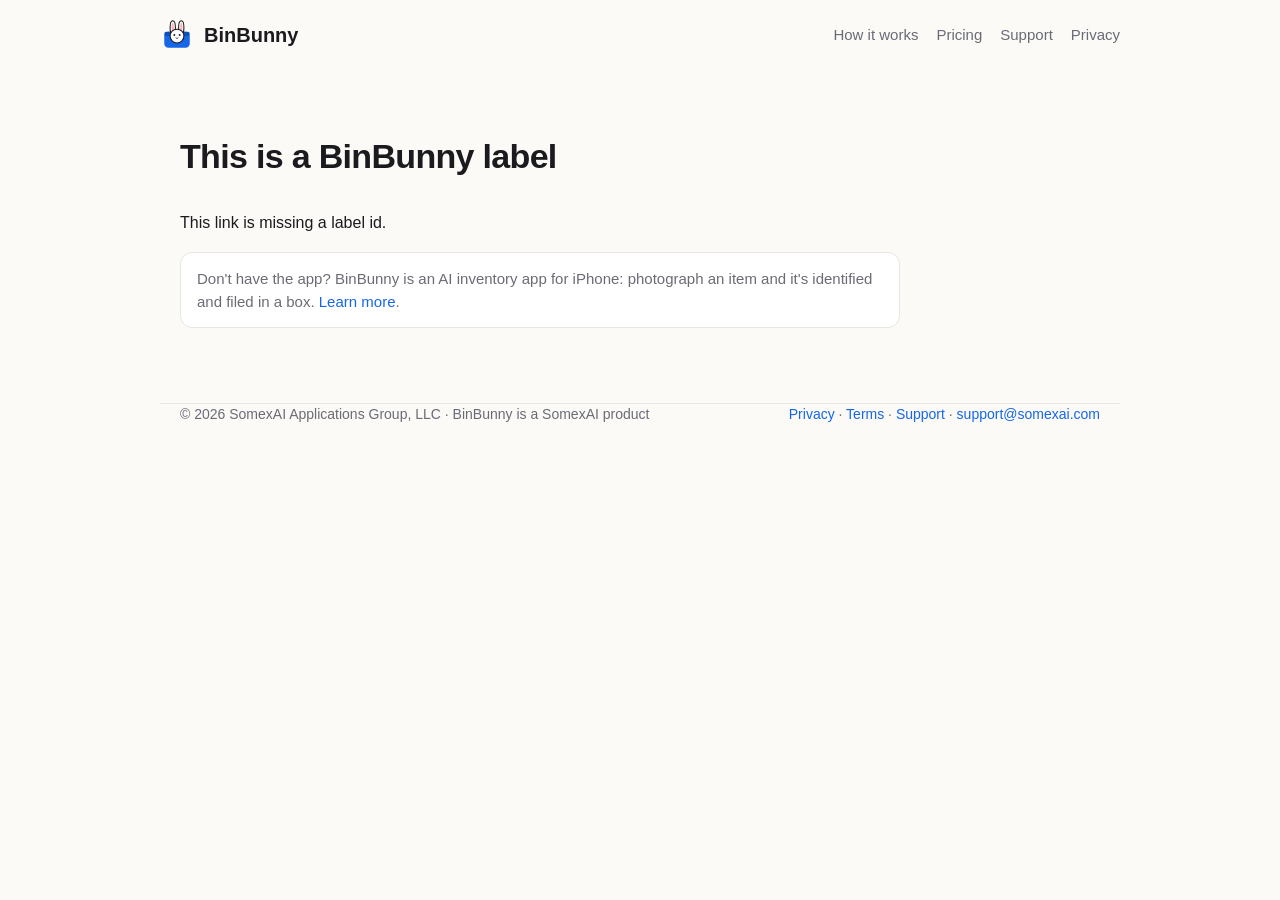
==== l/index.html @ c35fc03f "BinBunny website: landing, privacy, terms, support, label fallback, AASA Co-Authored-By: Claude Fabl" ====
<!doctype html><html lang="en"><head><meta charset="utf-8"><meta name="viewport" content="width=device-width,initial-scale=1"><link rel="stylesheet" href="/_shared.css"><link rel="icon" href="/_logo.svg" type="image/svg+xml"><title>BinBunny label</title>
<meta name="apple-itunes-app" content="app-argument=https://binbunny.app/l/"></head><body><header class="top wrap"><a class="brand" href="/"><svg viewBox="0 0 64 64" xmlns="http://www.w3.org/2000/svg" aria-hidden="true"><rect x="8" y="26" width="48" height="30" rx="8" fill="#1667e6"/><rect x="8" y="26" width="48" height="8" rx="4" fill="#0f4fb8"/><ellipse cx="24" cy="18" rx="5" ry="13" fill="#fff" stroke="#1b1b1f" stroke-width="2"/><ellipse cx="40" cy="18" rx="5" ry="13" fill="#fff" stroke="#1b1b1f" stroke-width="2"/><ellipse cx="24" cy="18" rx="2.2" ry="9" fill="#ffb3c1"/><ellipse cx="40" cy="18" rx="2.2" ry="9" fill="#ffb3c1"/><circle cx="32" cy="34" r="13" fill="#fff" stroke="#1b1b1f" stroke-width="2"/><circle cx="27" cy="32" r="1.8" fill="#1b1b1f"/><circle cx="37" cy="32" r="1.8" fill="#1b1b1f"/><path d="M30 37.5c1 1.2 3 1.2 4 0" stroke="#1b1b1f" stroke-width="1.6" fill="none" stroke-linecap="round"/><path d="M31 36.2h2l-1 1.4z" fill="#ffb3c1"/></svg> BinBunny</a><nav><a href="/#how">How it works</a><a href="/#pricing">Pricing</a><a href="/support">Support</a><a href="/privacy">Privacy</a></nav></header>
<main class="wrap"><article>
<h1>This is a BinBunny label</h1>
<p id="msg">Opening the box in BinBunny…</p>
<p><a class="cta" id="open" href="#">Open in BinBunny</a></p>
<p class="note">Don't have the app? BinBunny is an AI inventory app for iPhone: photograph an item and it's identified and filed in a box. <a href="/">Learn more</a>.</p>
</article></main><footer class="wrap"><span>© 2026 SomexAI Applications Group, LLC · BinBunny is a SomexAI product</span><span><a href="/privacy">Privacy</a> · <a href="/terms">Terms</a> · <a href="/support">Support</a> · <a href="mailto:support@somexai.com">support@somexai.com</a></span></footer>
<script>
(function(){
  var m = location.pathname.match(/\/l\/([0-9a-fA-F-]{36})/);
  var id = m ? m[1].toLowerCase() : null;
  var open = document.getElementById('open'), msg = document.getElementById('msg');
  if (!id) { msg.textContent = 'This link is missing a label id.'; open.style.display='none'; return; }
  var deep = 'somexinventory://location/' + id;
  open.href = deep;
  // Try the custom scheme once; if the app isn't installed nothing happens and the page stays.
  setTimeout(function(){ location.href = deep; }, 150);
  setTimeout(function(){ msg.textContent = 'If BinBunny didn\'t open, tap the button below.'; }, 1800);
})();
</script></body></html>
---- _shared.css ----
:root { --ink:#1b1b1f; --muted:#6b6b76; --bg:#fbfaf7; --card:#ffffff; --accent:#1667e6; --accent-2:#ffb54a; --line:#e8e6e0; }
@media (prefers-color-scheme: dark) { :root { --ink:#f3f2ee; --muted:#a3a3ad; --bg:#121216; --card:#1c1c22; --line:#2c2c34; } }
* { box-sizing: border-box; }
body { margin:0; font-family:-apple-system,BlinkMacSystemFont,"SF Pro Text",Inter,Segoe UI,Roboto,sans-serif; background:var(--bg); color:var(--ink); line-height:1.55; }
a { color:var(--accent); text-decoration:none; } a:hover { text-decoration:underline; }
.wrap { max-width:960px; margin:0 auto; padding:0 20px; }
header.top { display:flex; align-items:center; justify-content:space-between; padding:18px 0; }
.brand { display:flex; align-items:center; gap:10px; font-weight:700; font-size:20px; color:var(--ink); }
.brand svg { width:34px; height:34px; }
nav a { margin-left:18px; color:var(--muted); font-size:15px; }
.hero { padding:56px 0 32px; display:grid; grid-template-columns:1.1fr .9fr; gap:32px; align-items:center; }
.hero h1 { font-size:44px; line-height:1.1; margin:0 0 14px; letter-spacing:-.02em; }
.hero p.lead { font-size:19px; color:var(--muted); margin:0 0 22px; }
.cta { display:inline-flex; align-items:center; gap:10px; background:var(--ink); color:var(--bg); padding:12px 18px; border-radius:12px; font-weight:600; }
.cta:hover { text-decoration:none; opacity:.9; }
.phone { background:var(--card); border:1px solid var(--line); border-radius:28px; padding:18px; box-shadow:0 20px 50px rgba(0,0,0,.08); }
.phone .row { display:flex; gap:12px; align-items:center; padding:10px 0; border-bottom:1px solid var(--line); }
.phone .row:last-child { border-bottom:0; }
.thumb { width:48px; height:48px; border-radius:10px; background:linear-gradient(135deg,#ffd58a,#ff9c6b); flex:none; }
.thumb.b { background:linear-gradient(135deg,#9bd0ff,#6a8dff); } .thumb.c { background:linear-gradient(135deg,#c6f2c1,#69c98d); }
.row .t { font-weight:600; font-size:15px; } .row .s { color:var(--muted); font-size:13px; }
.badge { margin-left:auto; font-size:12px; padding:3px 8px; border-radius:999px; background:rgba(22,103,230,.12); color:var(--accent); font-weight:600; }
.grid { display:grid; grid-template-columns:repeat(3,1fr); gap:16px; padding:24px 0 40px; }
.card { background:var(--card); border:1px solid var(--line); border-radius:16px; padding:18px; }
.card h3 { margin:0 0 6px; font-size:17px; } .card p { margin:0; color:var(--muted); font-size:15px; }
.steps { padding:8px 0 40px; } .steps ol { padding-left:20px; color:var(--muted); font-size:16px; }
.pricing { display:grid; grid-template-columns:1fr 1fr; gap:16px; padding:0 0 48px; }
.pricing .card strong { font-size:28px; display:block; margin:6px 0; }
footer { border-top:1px solid var(--line); padding:24px 0 40px; color:var(--muted); font-size:14px; display:flex; flex-wrap:wrap; gap:16px; justify-content:space-between; }
article { max-width:720px; padding:32px 0 60px; } article h1 { font-size:34px; letter-spacing:-.02em; } article h2 { font-size:21px; margin-top:28px; } article p, article li { color:var(--ink); font-size:16px; }
.note { background:var(--card); border:1px solid var(--line); border-radius:12px; padding:14px 16px; color:var(--muted); font-size:15px; }
@media (max-width:760px){ .hero{grid-template-columns:1fr; padding-top:28px;} .hero h1{font-size:34px;} .grid{grid-template-columns:1fr;} .pricing{grid-template-columns:1fr;} nav a{margin-left:12px;} }
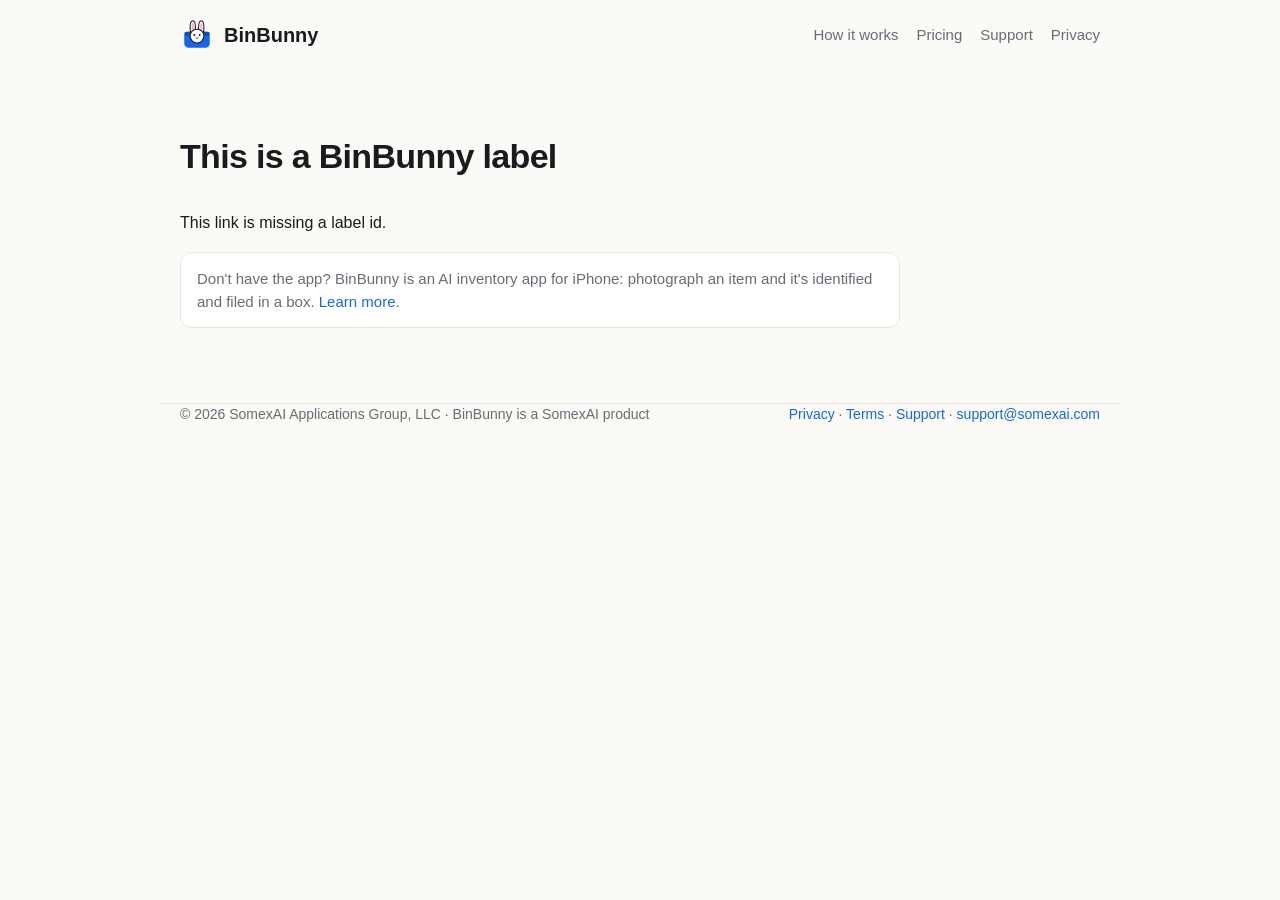
==== commit 295c4860: "Add app icon as touch icon and social image Co-Authored-By: Claude Fable 5.1 <noreply@anthropic.com>" ====
--- a/l/index.html
+++ b/l/index.html
@@ -1,4 +1,4 @@
-<!doctype html><html lang="en"><head><meta charset="utf-8"><meta name="viewport" content="width=device-width,initial-scale=1"><link rel="stylesheet" href="/_shared.css"><link rel="icon" href="/_logo.svg" type="image/svg+xml"><title>BinBunny label</title>
+<!doctype html><html lang="en"><head><meta charset="utf-8"><meta name="viewport" content="width=device-width,initial-scale=1"><link rel="stylesheet" href="/_shared.css"><link rel="icon" href="/_logo.svg" type="image/svg+xml"><link rel="apple-touch-icon" href="/apple-touch-icon.png"><meta property="og:image" content="https://binbunny.app/icon-512.png"><title>BinBunny label</title>
 <meta name="apple-itunes-app" content="app-argument=https://binbunny.app/l/"></head><body><header class="top wrap"><a class="brand" href="/"><svg viewBox="0 0 64 64" xmlns="http://www.w3.org/2000/svg" aria-hidden="true"><rect x="8" y="26" width="48" height="30" rx="8" fill="#1667e6"/><rect x="8" y="26" width="48" height="8" rx="4" fill="#0f4fb8"/><ellipse cx="24" cy="18" rx="5" ry="13" fill="#fff" stroke="#1b1b1f" stroke-width="2"/><ellipse cx="40" cy="18" rx="5" ry="13" fill="#fff" stroke="#1b1b1f" stroke-width="2"/><ellipse cx="24" cy="18" rx="2.2" ry="9" fill="#ffb3c1"/><ellipse cx="40" cy="18" rx="2.2" ry="9" fill="#ffb3c1"/><circle cx="32" cy="34" r="13" fill="#fff" stroke="#1b1b1f" stroke-width="2"/><circle cx="27" cy="32" r="1.8" fill="#1b1b1f"/><circle cx="37" cy="32" r="1.8" fill="#1b1b1f"/><path d="M30 37.5c1 1.2 3 1.2 4 0" stroke="#1b1b1f" stroke-width="1.6" fill="none" stroke-linecap="round"/><path d="M31 36.2h2l-1 1.4z" fill="#ffb3c1"/></svg> BinBunny</a><nav><a href="/#how">How it works</a><a href="/#pricing">Pricing</a><a href="/support">Support</a><a href="/privacy">Privacy</a></nav></header>
 <main class="wrap"><article>
 <h1>This is a BinBunny label</h1>
--- a/_shared.css
+++ b/_shared.css
@@ -4,10 +4,12 @@
 body { margin:0; font-family:-apple-system,BlinkMacSystemFont,"SF Pro Text",Inter,Segoe UI,Roboto,sans-serif; background:var(--bg); color:var(--ink); line-height:1.55; }
 a { color:var(--accent); text-decoration:none; } a:hover { text-decoration:underline; }
 .wrap { max-width:960px; margin:0 auto; padding:0 20px; }
-header.top { display:flex; align-items:center; justify-content:space-between; padding:18px 0; }
-.brand { display:flex; align-items:center; gap:10px; font-weight:700; font-size:20px; color:var(--ink); }
-.brand svg { width:34px; height:34px; }
-nav a { margin-left:18px; color:var(--muted); font-size:15px; }
+header.top { display:flex; align-items:center; justify-content:space-between; gap:16px; padding:18px 20px; }
+.brand { display:flex; align-items:center; gap:10px; font-weight:700; font-size:20px; color:var(--ink); white-space:nowrap; }
+.brand:hover { text-decoration:none; }
+.brand svg { width:34px; height:34px; flex:none; }
+nav { display:flex; flex-wrap:wrap; gap:6px 18px; justify-content:flex-end; }
+nav a { color:var(--muted); font-size:15px; white-space:nowrap; }
 .hero { padding:56px 0 32px; display:grid; grid-template-columns:1.1fr .9fr; gap:32px; align-items:center; }
 .hero h1 { font-size:44px; line-height:1.1; margin:0 0 14px; letter-spacing:-.02em; }
 .hero p.lead { font-size:19px; color:var(--muted); margin:0 0 22px; }
@@ -26,7 +28,23 @@
 .steps { padding:8px 0 40px; } .steps ol { padding-left:20px; color:var(--muted); font-size:16px; }
 .pricing { display:grid; grid-template-columns:1fr 1fr; gap:16px; padding:0 0 48px; }
 .pricing .card strong { font-size:28px; display:block; margin:6px 0; }
-footer { border-top:1px solid var(--line); padding:24px 0 40px; color:var(--muted); font-size:14px; display:flex; flex-wrap:wrap; gap:16px; justify-content:space-between; }
+footer { border-top:1px solid var(--line); padding:24px 20px 72px; color:var(--muted); font-size:14px; display:flex; flex-wrap:wrap; gap:16px; justify-content:space-between; }
 article { max-width:720px; padding:32px 0 60px; } article h1 { font-size:34px; letter-spacing:-.02em; } article h2 { font-size:21px; margin-top:28px; } article p, article li { color:var(--ink); font-size:16px; }
 .note { background:var(--card); border:1px solid var(--line); border-radius:12px; padding:14px 16px; color:var(--muted); font-size:15px; }
-@media (max-width:760px){ .hero{grid-template-columns:1fr; padding-top:28px;} .hero h1{font-size:34px;} .grid{grid-template-columns:1fr;} .pricing{grid-template-columns:1fr;} nav a{margin-left:12px;} }
+@media (max-width:760px){
+  header.top { flex-direction:column; align-items:flex-start; gap:10px; padding:14px 20px 6px; }
+  nav { width:100%; justify-content:flex-start; gap:4px 16px; }
+  nav a { font-size:14px; padding:6px 0; }
+  .hero { grid-template-columns:1fr; gap:24px; padding:24px 0 20px; }
+  .hero h1 { font-size:31px; }
+  .hero p.lead { font-size:17px; }
+  .cta { display:flex; justify-content:center; width:100%; padding:14px 18px; }
+  .phone { padding:14px; border-radius:22px; }
+  .row .t { font-size:14px; } .row .s { font-size:12px; } .badge { font-size:11px; }
+  .grid, .pricing { grid-template-columns:1fr; }
+  .grid { padding:12px 0 28px; }
+  .pricing .card strong { font-size:24px; }
+  article { padding:20px 0 40px; } article h1 { font-size:28px; }
+  footer { flex-direction:column; gap:8px; padding:20px 20px calc(56px + env(safe-area-inset-bottom)); }
+}
+@media (max-width:380px){ .brand { font-size:18px; } nav a { font-size:13px; } }
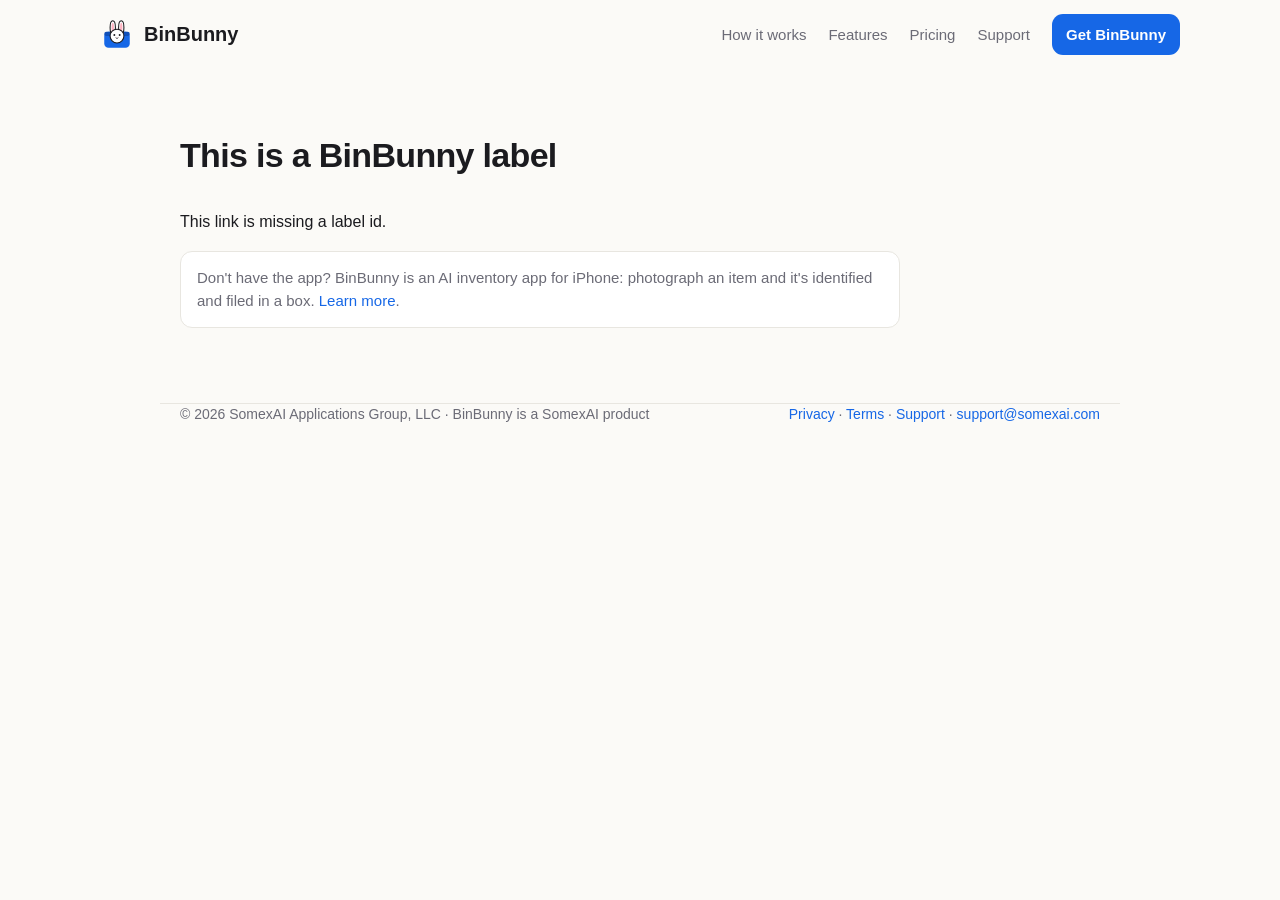
==== commit ab6c9679: "Visual homepage redesign: screenshots-first, dark, mobile-first - New index.html with 12 short secti" ====
--- a/l/index.html
+++ b/l/index.html
@@ -1,5 +1,14 @@
 <!doctype html><html lang="en"><head><meta charset="utf-8"><meta name="viewport" content="width=device-width,initial-scale=1"><link rel="stylesheet" href="/_shared.css"><link rel="icon" href="/_logo.svg" type="image/svg+xml"><link rel="apple-touch-icon" href="/apple-touch-icon.png"><meta property="og:image" content="https://binbunny.app/icon-512.png"><title>BinBunny label</title>
-<meta name="apple-itunes-app" content="app-argument=https://binbunny.app/l/"></head><body><header class="top wrap"><a class="brand" href="/"><svg viewBox="0 0 64 64" xmlns="http://www.w3.org/2000/svg" aria-hidden="true"><rect x="8" y="26" width="48" height="30" rx="8" fill="#1667e6"/><rect x="8" y="26" width="48" height="8" rx="4" fill="#0f4fb8"/><ellipse cx="24" cy="18" rx="5" ry="13" fill="#fff" stroke="#1b1b1f" stroke-width="2"/><ellipse cx="40" cy="18" rx="5" ry="13" fill="#fff" stroke="#1b1b1f" stroke-width="2"/><ellipse cx="24" cy="18" rx="2.2" ry="9" fill="#ffb3c1"/><ellipse cx="40" cy="18" rx="2.2" ry="9" fill="#ffb3c1"/><circle cx="32" cy="34" r="13" fill="#fff" stroke="#1b1b1f" stroke-width="2"/><circle cx="27" cy="32" r="1.8" fill="#1b1b1f"/><circle cx="37" cy="32" r="1.8" fill="#1b1b1f"/><path d="M30 37.5c1 1.2 3 1.2 4 0" stroke="#1b1b1f" stroke-width="1.6" fill="none" stroke-linecap="round"/><path d="M31 36.2h2l-1 1.4z" fill="#ffb3c1"/></svg> BinBunny</a><nav><a href="/#how">How it works</a><a href="/#pricing">Pricing</a><a href="/support">Support</a><a href="/privacy">Privacy</a></nav></header>
+<meta name="apple-itunes-app" content="app-argument=https://binbunny.app/l/"></head><body><header class="top wrap"><a class="brand" href="/"><svg viewBox="0 0 64 64" xmlns="http://www.w3.org/2000/svg" aria-hidden="true"><rect x="8" y="26" width="48" height="30" rx="8" fill="#1667e6"/><rect x="8" y="26" width="48" height="8" rx="4" fill="#0f4fb8"/><ellipse cx="24" cy="18" rx="5" ry="13" fill="#fff" stroke="#1b1b1f" stroke-width="2"/><ellipse cx="40" cy="18" rx="5" ry="13" fill="#fff" stroke="#1b1b1f" stroke-width="2"/><ellipse cx="24" cy="18" rx="2.2" ry="9" fill="#ffb3c1"/><ellipse cx="40" cy="18" rx="2.2" ry="9" fill="#ffb3c1"/><circle cx="32" cy="34" r="13" fill="#fff" stroke="#1b1b1f" stroke-width="2"/><circle cx="27" cy="32" r="1.8" fill="#1b1b1f"/><circle cx="37" cy="32" r="1.8" fill="#1b1b1f"/><path d="M30 37.5c1 1.2 3 1.2 4 0" stroke="#1b1b1f" stroke-width="1.6" fill="none" stroke-linecap="round"/><path d="M31 36.2h2l-1 1.4z" fill="#ffb3c1"/></svg> BinBunny</a><button class="menu-btn" aria-expanded="false" aria-controls="nav" aria-label="Menu">
+<svg viewBox="0 0 24 24" width="24" height="24" aria-hidden="true"><path d="M4 7h16M4 12h16M4 17h16" stroke="currentColor" stroke-width="2" stroke-linecap="round"/></svg>
+</button>
+<nav id="nav">
+<a href="/#how">How it works</a>
+<a href="/features">Features</a>
+<a href="/#pricing">Pricing</a>
+<a href="/support">Support</a>
+<a class="nav-cta" href="/#download">Get BinBunny</a>
+</nav></header>
 <main class="wrap"><article>
 <h1>This is a BinBunny label</h1>
 <p id="msg">Opening the box in BinBunny…</p>
@@ -18,4 +27,5 @@
   setTimeout(function(){ location.href = deep; }, 150);
   setTimeout(function(){ msg.textContent = 'If BinBunny didn\'t open, tap the button below.'; }, 1800);
 })();
-</script></body></html>
+</script><script src="/nav.js" defer></script>
+</body></html>
--- a/_shared.css
+++ b/_shared.css
@@ -4,44 +4,50 @@
 body { margin:0; font-family:-apple-system,BlinkMacSystemFont,"SF Pro Text",Inter,Segoe UI,Roboto,sans-serif; background:var(--bg); color:var(--ink); line-height:1.55; }
 a { color:var(--accent); text-decoration:none; } a:hover { text-decoration:underline; }
 .wrap { max-width:960px; margin:0 auto; padding:0 20px; }
-header.top { display:flex; align-items:center; justify-content:space-between; gap:16px; padding:18px 20px; }
+header.top { display:flex; align-items:center; justify-content:space-between; gap:16px; padding:14px 20px; max-width:1120px; }
+.menu-btn { display:none; background:none; border:0; color:inherit; padding:8px; margin:-8px; cursor:pointer; min-width:44px; min-height:44px; }
 .brand { display:flex; align-items:center; gap:10px; font-weight:700; font-size:20px; color:var(--ink); white-space:nowrap; }
 .brand:hover { text-decoration:none; }
 .brand svg { width:34px; height:34px; flex:none; }
-nav { display:flex; flex-wrap:wrap; gap:6px 18px; justify-content:flex-end; }
+nav { display:flex; flex-wrap:wrap; gap:6px 22px; justify-content:flex-end; align-items:center; }
 nav a { color:var(--muted); font-size:15px; white-space:nowrap; }
+nav a.nav-cta { background:var(--accent); color:#fff; padding:9px 14px; border-radius:11px; font-weight:700; }
+nav a.nav-cta:hover { text-decoration:none; filter:brightness(1.08); }
 .hero { padding:56px 0 32px; display:grid; grid-template-columns:1.1fr .9fr; gap:32px; align-items:center; }
 .hero h1 { font-size:44px; line-height:1.1; margin:0 0 14px; letter-spacing:-.02em; }
 .hero p.lead { font-size:19px; color:var(--muted); margin:0 0 22px; }
 .cta { display:inline-flex; align-items:center; gap:10px; background:var(--ink); color:var(--bg); padding:12px 18px; border-radius:12px; font-weight:600; }
 .cta:hover { text-decoration:none; opacity:.9; }
-.phone { background:var(--card); border:1px solid var(--line); border-radius:28px; padding:18px; box-shadow:0 20px 50px rgba(0,0,0,.08); }
-.phone .row { display:flex; gap:12px; align-items:center; padding:10px 0; border-bottom:1px solid var(--line); }
-.phone .row:last-child { border-bottom:0; }
-.thumb { width:48px; height:48px; border-radius:10px; background:linear-gradient(135deg,#ffd58a,#ff9c6b); flex:none; }
-.thumb.b { background:linear-gradient(135deg,#9bd0ff,#6a8dff); } .thumb.c { background:linear-gradient(135deg,#c6f2c1,#69c98d); }
-.row .t { font-weight:600; font-size:15px; } .row .s { color:var(--muted); font-size:13px; }
-.badge { margin-left:auto; font-size:12px; padding:3px 8px; border-radius:999px; background:rgba(22,103,230,.12); color:var(--accent); font-weight:600; }
+.hero-shot { display:flex; justify-content:center; }
+.hero-shot img, .shots img { width:100%; max-width:300px; height:auto; border-radius:28px; border:1px solid var(--line); box-shadow:0 20px 50px rgba(0,0,0,.12); background:#000; }
+.screens { padding:8px 0 24px; } .screens h2 { margin:0 0 14px; }
+.shots { display:grid; grid-template-columns:repeat(4,1fr); gap:20px; }
+.shots figure { margin:0; text-align:center; } .shots img { max-width:100%; border-radius:22px; }
+.shots figcaption { margin-top:10px; color:var(--muted); font-size:14px; }
 .grid { display:grid; grid-template-columns:repeat(3,1fr); gap:16px; padding:24px 0 40px; }
 .card { background:var(--card); border:1px solid var(--line); border-radius:16px; padding:18px; }
 .card h3 { margin:0 0 6px; font-size:17px; } .card p { margin:0; color:var(--muted); font-size:15px; }
 .steps { padding:8px 0 40px; } .steps ol { padding-left:20px; color:var(--muted); font-size:16px; }
-.pricing { display:grid; grid-template-columns:1fr 1fr; gap:16px; padding:0 0 48px; }
+.pricing { display:grid; grid-template-columns:repeat(3,1fr); gap:16px; padding:0 0 48px; }
 .pricing .card strong { font-size:28px; display:block; margin:6px 0; }
 footer { border-top:1px solid var(--line); padding:24px 20px 72px; color:var(--muted); font-size:14px; display:flex; flex-wrap:wrap; gap:16px; justify-content:space-between; }
 article { max-width:720px; padding:32px 0 60px; } article h1 { font-size:34px; letter-spacing:-.02em; } article h2 { font-size:21px; margin-top:28px; } article p, article li { color:var(--ink); font-size:16px; }
 .note { background:var(--card); border:1px solid var(--line); border-radius:12px; padding:14px 16px; color:var(--muted); font-size:15px; }
 @media (max-width:760px){
-  header.top { flex-direction:column; align-items:flex-start; gap:10px; padding:14px 20px 6px; }
-  nav { width:100%; justify-content:flex-start; gap:4px 16px; }
-  nav a { font-size:14px; padding:6px 0; }
+  header.top { flex-wrap:wrap; padding:12px 20px; }
+  .menu-btn { display:inline-flex; align-items:center; justify-content:center; }
+  nav { display:none; width:100%; flex-direction:column; align-items:stretch; gap:0; padding:8px 0 4px; }
+  nav.open { display:flex; }
+  nav a { font-size:17px; padding:12px 4px; border-top:1px solid var(--line); }
+  nav a.nav-cta { margin-top:10px; text-align:center; padding:13px; }
   .hero { grid-template-columns:1fr; gap:24px; padding:24px 0 20px; }
   .hero h1 { font-size:31px; }
   .hero p.lead { font-size:17px; }
   .cta { display:flex; justify-content:center; width:100%; padding:14px 18px; }
-  .phone { padding:14px; border-radius:22px; }
-  .row .t { font-size:14px; } .row .s { font-size:12px; } .badge { font-size:11px; }
   .grid, .pricing { grid-template-columns:1fr; }
+  .hero-shot img { max-width:240px; }
+  .shots { display:flex; overflow-x:auto; scroll-snap-type:x mandatory; gap:14px; padding-bottom:8px; margin:0 -20px; padding-left:20px; padding-right:20px; }
+  .shots figure { flex:0 0 68%; scroll-snap-align:center; }
   .grid { padding:12px 0 28px; }
   .pricing .card strong { font-size:24px; }
   article { padding:20px 0 40px; } article h1 { font-size:28px; }
